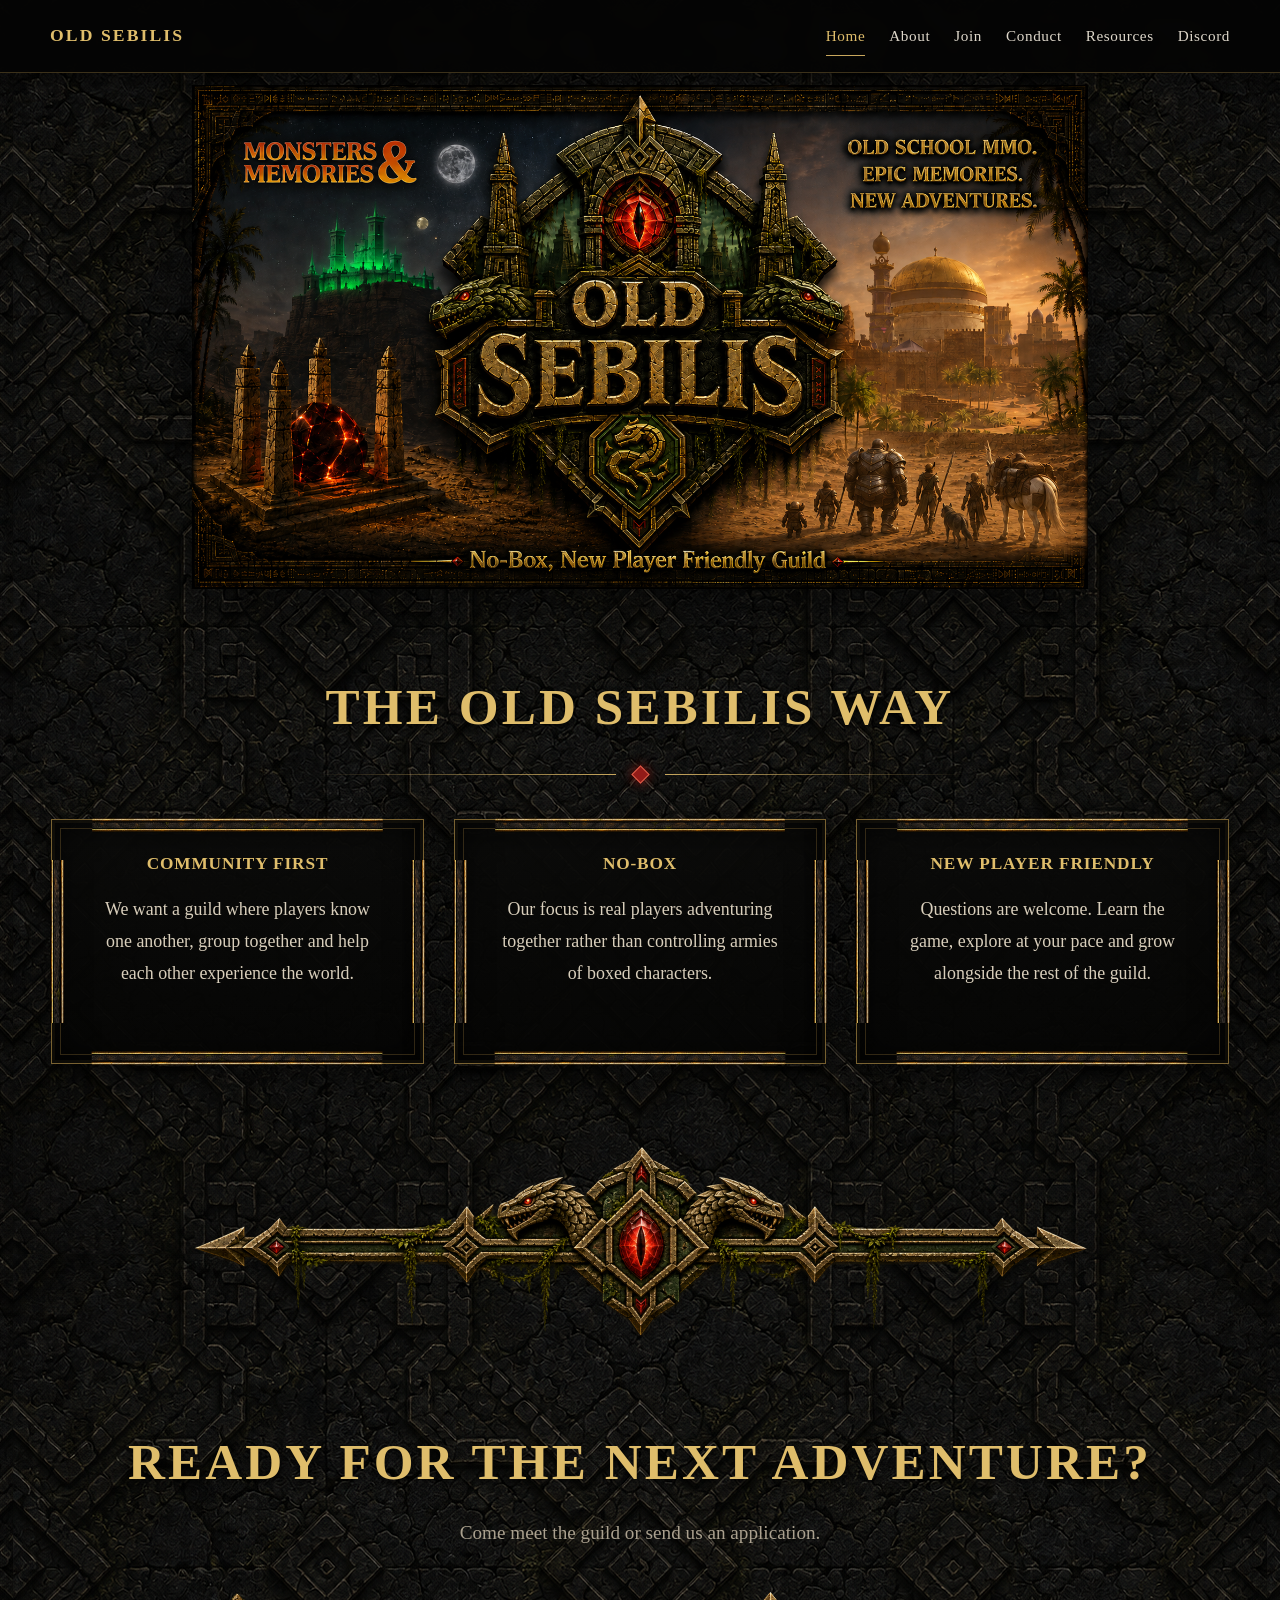
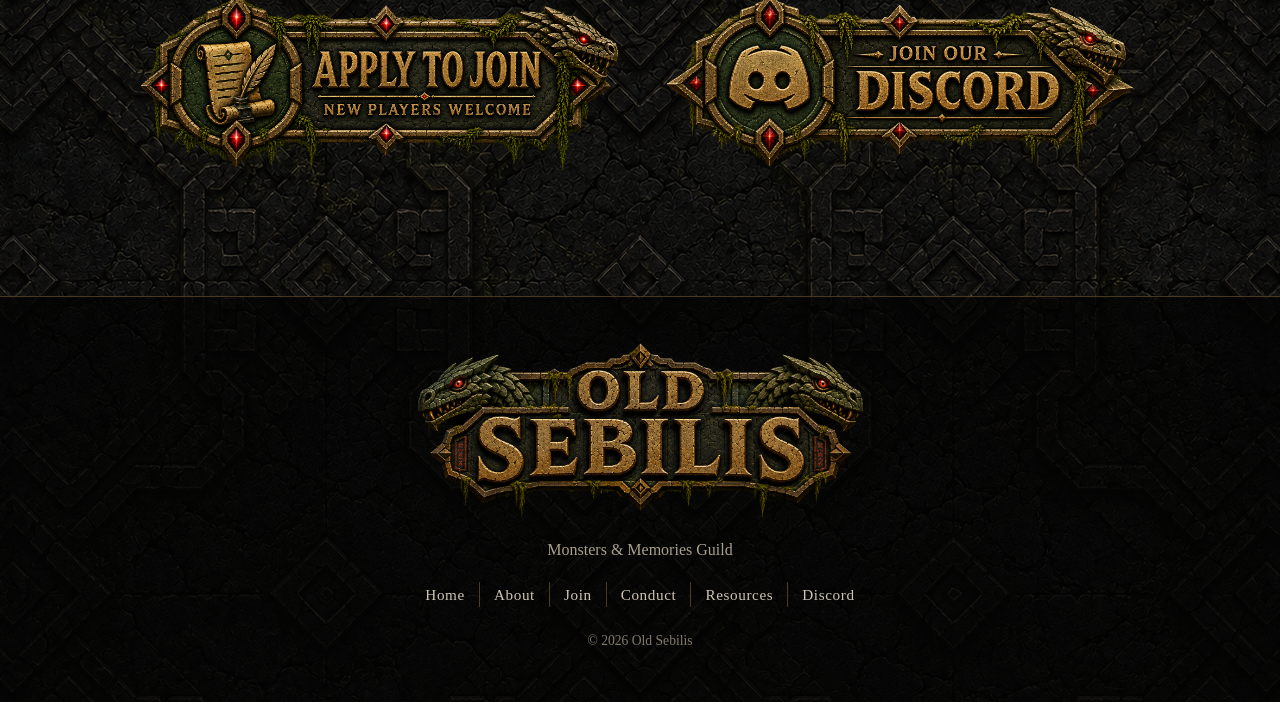
==== index.html @ 393e9c0b "Update index.html" ====
<!DOCTYPE html>
<html lang="en">
  <head>
    <meta charset="UTF-8">
    <meta name="viewport" content="width=device-width, initial-scale=1.0">
    <meta name="description" content="Old Sebilis is a no-box, new-player-friendly Monsters & Memories guild focused on community, adventure, exploration and old-school MMO gameplay.">
    <title>Old Sebilis | Monsters & Memories Guild</title>
    <link rel="stylesheet" href="css/style.css">
  </head>
  <body>
    <!-- =====================================================
     HEADER
===================================================== -->
    <header class="site-header">
      <div class="nav-wrap">
        <a class="brand" href="index.html"> OLD SEBILIS </a>
        <nav class="site-nav" aria-label="Main Navigation">
          <a href="index.html" class="active"> Home </a>
          <a href="about.html"> About </a>
          <a href="join.html"> Join </a>
          <a href="code-of-conduct.html"> Conduct </a>
          <a href="resources.html"> Resources </a>
          <a href="YOUR-DISCORD-INVITE" target="_blank" rel="noopener"> Discord </a>
        </nav>
      </div>
    </header>
    <!-- =====================================================
     HERO
===================================================== -->
    <section class="hero-section">
      <div class="hero-wrap">
        <img src="images/old-sebilis-homepage-logo-final.png" alt="Old Sebilis Monsters and Memories Guild" class="hero-image">
      </div>
    </section>
    <!-- =====================================================
     MAIN CONTENT
===================================================== -->
    <main class="site-main">
      <!-- =====================================================
     GUILD PHILOSOPHY
===================================================== -->
      <section class="content-section">
        <header class="text-heading">
          <h2> The Old Sebilis Way </h2>
          <div class="simple-gem-divider">
            <span></span>
          </div>
        </header>
        <div class="feature-grid">
          <!-- COMMUNITY FIRST -->
          <article class="stone-panel feature-panel">
            <!-- STRAIGHT BORDER PIECES -->
            <span class="panel-edge edge-top"></span>
            <span class="panel-edge edge-right"></span>
            <span class="panel-edge edge-bottom"></span>
            <span class="panel-edge edge-left"></span>
            <!-- CORNERS -->
            <span class="panel-corner corner-tl"></span>
            <span class="panel-corner corner-tr"></span>
            <span class="panel-corner corner-br"></span>
            <span class="panel-corner corner-bl"></span>
            <h3> Community First </h3>
            <p> We want a guild where players know one another, group together and help each other experience the world. </p>
          </article>
          <!-- NO-BOX -->
          <article class="stone-panel feature-panel">
            <!-- STRAIGHT BORDER PIECES -->
            <span class="panel-edge edge-top"></span>
            <span class="panel-edge edge-right"></span>
            <span class="panel-edge edge-bottom"></span>
            <span class="panel-edge edge-left"></span>
            <!-- CORNERS -->
            <span class="panel-corner corner-tl"></span>
            <span class="panel-corner corner-tr"></span>
            <span class="panel-corner corner-br"></span>
            <span class="panel-corner corner-bl"></span>
            <h3> No-Box </h3>
            <p> Our focus is real players adventuring together rather than controlling armies of boxed characters. </p>
          </article>
          <!-- NEW PLAYER FRIENDLY -->
          <article class="stone-panel feature-panel">
            <!-- STRAIGHT BORDER PIECES -->
            <span class="panel-edge edge-top"></span>
            <span class="panel-edge edge-right"></span>
            <span class="panel-edge edge-bottom"></span>
            <span class="panel-edge edge-left"></span>
            <!-- CORNERS -->
            <span class="panel-corner corner-tl"></span>
            <span class="panel-corner corner-tr"></span>
            <span class="panel-corner corner-br"></span>
            <span class="panel-corner corner-bl"></span>
            <h3> New Player Friendly </h3>
            <p> Questions are welcome. Learn the game, explore at your pace and grow alongside the rest of the guild. </p>
          </article>
        </div>
      </section>
      <!-- =====================================================
     LARGE DIVIDER
===================================================== -->
      <div class="major-divider">
        <img src="images/section-divider.png" alt="">
      </div>
      <!-- =====================================================
     JOIN
===================================================== -->
      <section class="content-section join-section">
        <header class="text-heading">
          <h2> Ready for the Next Adventure? </h2>
          <p> Come meet the guild or send us an application. </p>
        </header>
        <div class="action-grid">
          <!-- APPLY -->
          <a href="join.html" class="graphic-button">
            <img src="images/apply.png" alt="Apply to Join Old Sebilis">
          </a>
          <!-- DISCORD -->
          <a href="YOUR-DISCORD-INVITE" class="graphic-button" target="_blank" rel="noopener">
            <img src="images/discord.png" alt="Join the Old Sebilis Discord">
          </a>
        </div>
      </section>
    </main>
    <!-- =====================================================
     FOOTER
===================================================== -->
    <footer class="site-footer">
      <img src="images/name-wide.png" alt="Old Sebilis" class="footer-logo">
      <p class="footer-tagline"> Monsters &amp; Memories Guild </p>
      <nav class="footer-nav" aria-label="Footer Navigation">
        <a href="index.html"> Home </a>
        <a href="about.html"> About </a>
        <a href="join.html"> Join </a>
        <a href="code-of-conduct.html"> Conduct </a>
        <a href="resources.html"> Resources </a>
        <a href="YOUR-DISCORD-INVITE" target="_blank" rel="noopener"> Discord </a>
      </nav>
      <p class="copyright"> © <span data-year></span> Old Sebilis </p>
    </footer>
    <script src="js/site.js"></script>
  </body>
</html>
---- css/style.css ----
/* =========================================================VARIABLES========================================================= */
:root {
	--bg: #080807;
	--panel: rgba(8, 8, 7, 0.92);
	--text: #e3d8c4;
	--muted: #aaa08e;
	--gold: #c8a75d;
	--gold-bright: #dfbd6b;
	--gold-dark: #70592c;
	--red: #9f1d18;
	--max: 1180px;
}
/* =========================================================BASE========================================================= */
* {
	box-sizing: border-box;
}
html {
	scroll-behavior: smooth;
}
body {
	margin: 0;
	background-color: var(--bg);
	background-image:linear-gradient(rgba(0, 0, 0, 0.13),rgba(0, 0, 0, 0.13)),url("../images/background.png");
	background-repeat: repeat;
	background-position: top center;
	color: var(--text);
	font-family:Georgia,"Times New Roman",serif;
	line-height: 1.7;
}
img {
	max-width: 100%;
	display: block;
}
a {
	color: var(--gold);
}
/* =========================================================NAVIGATION========================================================= */
.site-header {
	position: sticky;
	top: 0;
	z-index: 100;
	background: rgba(5, 5, 5, 0.94);
	border-bottom:1px solid rgba(189, 153, 78, 0.3);
	box-shadow:0 5px 20px rgba(0, 0, 0, 0.55);
	backdrop-filter: blur(8px);
}
.nav-wrap {
	width: min(94%, var(--max));
	margin: auto;
	min-height: 72px;
	display: flex;
	justify-content: space-between;
	align-items: center;
	gap: 32px;
}
.brand {
	color: var(--gold-bright);
	text-decoration: none;
	font-size: 1.1rem;
	font-weight: bold;
	letter-spacing: 0.12em;
}
.site-nav {
	display: flex;
	align-items: center;
	gap: 24px;
}
.site-nav a {
	position: relative;
	color: #ded7ca;
	text-decoration: none;
	font-size: 0.95rem;
	letter-spacing: 0.04em;
	transition:color 0.2s ease;
}
.site-nav a:hover,.site-nav a.active {
	color: var(--gold-bright);
}
.site-nav a.active::after {
	content: "";
	position: absolute;
	left: 0;
	right: 0;
	bottom: -7px;
	height: 1px;
	background: var(--gold);
}
/* =========================================================HERO========================================================= */
.hero-section {
	width: 100%;
	padding:30px 18px 10px;
}
.hero-wrap {
	width:min(1600px, 98%);
	margin: auto;
}
.hero-image {
	width: 80%;
	height: auto;
	margin: auto;
	box-shadow:0 18px 60px rgba(0, 0, 0, 0.55);
}
/* =========================================================SHORTER LAPTOP SCREENS========================================================= */
@media (max-height: 900px) and (min-width: 801px) {
	.hero-section {
		padding-top: 12px;
		padding-bottom: 4px;
	}
	.hero-wrap {
		width:min(1180px, 90%);
	}
}
/* =========================================================VERY SHORT LAPTOP SCREENS========================================================= */
@media (max-height: 760px) and (min-width: 801px) {
	.hero-section {
		padding-top: 8px;
		padding-bottom: 0;
	}
	.hero-wrap {
		width:min(1020px, 84%);
	}
}
/* =========================================================MAIN========================================================= */
.site-main {
	width: 100%;
}
.content-section {
	width:min(92%, var(--max));
	margin: auto;
	padding:70px 0;
}
/* =========================================================ABOUT IMAGE HEADER========================================================= */
.section-heading-image {
	width:min(900px, 94%);
	margin:0 auto 36px;
}
/* =========================================================TEXT HEADINGS========================================================= */
.text-heading {
	text-align: center;
	margin-bottom: 38px;
}
.text-heading h2 {
	margin: 0;
	color: var(--gold-bright);
	font-size:clamp(2rem, 4vw, 3.25rem);
	text-transform: uppercase;
	letter-spacing: 0.06em;
	text-shadow:0 3px 6px rgba(0, 0, 0, 0.9);
}
.text-heading p {
    max-width: 680px;
    margin: 12px auto 0;
    color: var(--muted);
    font-size: 1.2rem;
}
/* =========================================================SMALL GEM DIVIDER========================================================= */
.simple-gem-divider {
	display: flex;
	align-items: center;
	width:min(650px, 80%);
	margin:18px auto 0;
	gap: 18px;
}
.simple-gem-divider::before,.simple-gem-divider::after {
	content: "";
	flex: 1;
	height: 1px;
	background:linear-gradient(90deg,transparent,var(--gold));
}
.simple-gem-divider::after {
	background:linear-gradient(90deg,var(--gold),transparent);
}
.simple-gem-divider span {
	width: 13px;
	height: 13px;
	background: #931b18;
	border:1px solid #dc604a;
	transform:rotate(45deg);
	box-shadow:0 0 12px rgba(190, 28, 22, 0.7);
}
/* =========================================================STONE PANELS========================================================= */
.stone-panel {
	position: relative;
	padding:40px 46px;
	background:linear-gradient(rgba(10, 10, 9, 0.93),rgba(5, 5, 4, 0.95));
	border:1px solid rgba(164, 132, 66, 0.72);
	box-shadow:inset 0 0 0 3px rgba(180, 145, 72, 0.06),inset 0 0 35px rgba(0, 0, 0, 0.95),0 12px 35px rgba(0, 0, 0, 0.5);
}
.stone-panel::before {
	content: "";
	position: absolute;
	inset: 8px;
	border:1px solid rgba(169, 134, 67, 0.28);
	pointer-events: none;
}
.stone-panel h2,.stone-panel h3 {
	position: relative;
	z-index: 2;
	color: var(--gold-bright);
	margin-top: 0;
	text-transform: uppercase;
	letter-spacing: 0.05em;
}
.stone-panel p {
	position: relative;
	z-index: 2;
	color: #d8cebb;
}
/* =========================================================PANEL BORDER ASSETS========================================================= */
.panel-corner,.panel-edge {
	position: absolute;
	pointer-events: none;
	z-index: 5;
}
/* CORNERS */
.panel-corner {
	width: 54px;
	height: 54px;
	background:url("../images/single-corner.png")center / containno-repeat;
}
.corner-tl {
	top: -7px;
	left: -7px;
}
.corner-tr {
	top: -7px;
	right: -7px;
	transform:rotate(90deg);
}
.corner-br {
	bottom: -7px;
	right: -7px;
	transform:rotate(180deg);
}
.corner-bl {
	bottom: -7px;
	left: -7px;
	transform:rotate(270deg);
}
/* =========================================================STRAIGHT BORDER ASSET========================================================= */
.panel-edge {
	background:url("../images/border-straight.png")center / 100% 100%no-repeat;
	z-index: 4;
}
/* TOP / BOTTOM */
.edge-top,.edge-bottom {
	left: 40px;
	right: 40px;
	height: 18px;
}
.edge-top {
	top: -4px;
}
.edge-bottom {
	bottom: -4px;
	transform:rotate(180deg);
}
/* LEFT / RIGHT */
.edge-left,.edge-right {
	top: 40px;
	bottom: 40px;
	width: 18px;
	background-image: none;
	overflow: hidden;
}
.edge-left {
	left: -4px;
}
.edge-right {
	right: -4px;
}
/*Rotate the horizontal border artwork vertically*/
.edge-left::before,.edge-right::before {
	content: "";
	position: absolute;
	top: 50%;
	left: 50%;
	width: 1000px;
	height: 18px;
	background:url("../images/border-straight.png")center / 100% 100%no-repeat;
	transform-origin: center;
	transform:translate(-50%, -50%)rotate(90deg);
}
/* =========================================================MAJOR DIVIDER========================================================= */
.major-divider {
	width:min(900px, 82%);
	margin:10px auto;
}
.major-divider img {
	width: 100%;
	height: auto;
}
/* =========================================================FEATURE CARDS========================================================= */
.feature-grid {
	display: grid;
	grid-template-columns:repeat(3, minmax(0, 1fr));
	gap: 30px;
	/*Makes all three cards the same height.*/
	align-items: stretch;
}
.feature-panel {
	min-height: 245px;
	display: flex;
	flex-direction: column;
	text-align: center;
	padding-top: 34px;
	padding-bottom: 34px;
}
.feature-panel h3 {
	margin:0 0 18px;
	font-size:clamp(1.05rem, 1.35vw, 1.35rem);
	line-height: 1.2;
	/*Keeps "New Player Friendly" level withthe other two headings on desktop.*/
	white-space: nowrap;
}
.feature-panel p {
	margin: 0;
	flex-grow: 1;
}
/* =========================================================OLD SEBILIS WIDE LOGO DIVIDER========================================================= */
.name-divider {
	width:min(900px, 85%);
	margin:20px auto 0;
}
.name-divider img {
	width: 100%;
	height: auto;
}
/* =========================================================JOIN SECTION========================================================= */
.join-section {
	text-align: center;
}
.action-grid {
	display: grid;
	grid-template-columns:repeat(2, minmax(0, 1fr));
	gap: 38px;
	align-items: center;
	width:min(1000px, 100%);
	margin: auto;
}
.graphic-button {
	display: block;
	transition:transform 0.2s ease,filter 0.2s ease;
}
.graphic-button:hover {
	transform:translateY(-4px)scale(1.015);
	filter:brightness(1.12);
}
.graphic-button img {
	width: 100%;
}
/* =========================================================FOOTER========================================================= */
.site-footer {
	margin-top: 50px;
	padding:45px 20px;
	text-align: center;
	background:rgba(4, 4, 4, 0.72);
	border-top:1px solid rgba(164, 132, 66, 0.4);
	color: var(--muted);
}
.footer-logo {
	width:min(450px, 70%);
	margin:0 auto 15px;
}
.site-footer p {
	margin:5px 0;
}
.footer-tagline {
	margin:8px 0 18px;
}
/* =========================================================FOOTER NAVIGATION========================================================= */
.footer-nav {
	display: flex;
	justify-content: center;
	align-items: center;
	flex-wrap: wrap;
	gap: 0;
	margin:18px auto 22px;
}
.footer-nav a {
	color: #cfc5b2;
	text-decoration: none;
	font-size: 0.95rem;
	letter-spacing: 0.04em;
	padding:0 14px;
	border-right:1px solid rgba(198, 170, 103, 0.35);
	transition:color 0.2s ease;
}
.footer-nav a:last-child {
	border-right: 0;
}
.footer-nav a:hover {
	color: var(--gold-bright);
}
.copyright {
	font-size: 0.85rem;
	opacity: 0.75;
}
/* =========================================================MOBILE========================================================= */
@media (max-width: 800px) {
	.nav-wrap {
		flex-direction: column;
		align-items: center;
		gap: 10px;
		padding:14px 0;
	}
	.site-nav {
		justify-content: center;
		gap: 14px;
		flex-wrap: wrap;
	}
	.hero-section {
		padding:15px 5px;
	}
	.hero-wrap {
		width: 100%;
	}
	.content-section {
		width: 90%;
		padding:48px 0;
	}
	.stone-panel {
		padding:34px 28px;
	}
	.feature-grid {
		grid-template-columns:1fr;
	}
	.feature-panel h3 {
		/*Allow longer headings to wrap againwhen the cards become single-column.*/
		white-space: normal;
	}
	.action-grid {
		grid-template-columns:1fr;
		gap: 24px;
	}
	.panel-corner {
		width: 44px;
		height: 44px;
	}
	.edge-top,.edge-bottom {
		left: 32px;
		right: 32px;
	}
	.edge-left,.edge-right {
		top: 32px;
		bottom: 32px;
	}
	.section-heading-image {
		width: 100%;
	}
	.major-divider {
		width: 100%;
	}
}
/* =========================================================VERY SMALL SCREENS========================================================= */
@media (max-width: 600px) {
	.footer-nav {
		row-gap: 10px;
	}
	.footer-nav a {
		padding:0 9px;
		font-size: 0.88rem;
	}
}
@media (max-width: 480px) {
	.site-nav {
		font-size: 0.86rem;
	}
	.stone-panel {
		padding:30px 22px;
	}
	.text-heading h2 {
		font-size: 1.8rem;
	}
}
/* =========================================================CODE OF CONDUCT PAGE========================================================= */
.conduct-title {
	margin: 0;
	color: var(--gold-bright);
	font-size:clamp(2.2rem, 5vw, 4rem);
	text-transform: uppercase;
	letter-spacing: 0.05em;
	text-shadow:0 3px 8px rgba(0, 0, 0, 0.9);
}
.conduct-intro {
	padding-top: 60px;
}
.conduct-list {
	position: relative;
	z-index: 2;
	margin:24px 0 0;
	padding-left: 0;
	list-style: none;
}
.conduct-list li {
	position: relative;
	margin:14px 0;
	padding-left: 28px;
	color: #d8cebb;
}
.conduct-list li::before {
	content: "◆";
	position: absolute;
	left: 2px;
	top: 0;
	color: #a52620;
	font-size: 0.8rem;
	text-shadow:0 0 8px rgba(190, 28, 22, 0.5);
}
.policy-link-wrap {
	position: relative;
	z-index: 2;
	margin:28px 0;
	text-align: center;
}
.policy-button {
	display: inline-block;
	padding:13px 24px;
	color: var(--gold-bright);
	background:linear-gradient(rgba(30, 25, 16, 0.96),rgba(13, 11, 8, 0.96));
	border:1px solid var(--gold-dark);
	text-decoration: none;
	text-transform: uppercase;
	letter-spacing: 0.05em;
	font-weight: bold;
	box-shadow:inset 0 0 12px rgba(205, 168, 88, 0.08),0 5px 15px rgba(0, 0, 0, 0.35);
	transition:transform 0.18s ease,color 0.18s ease,border-color 0.18s ease;
}
.policy-button:hover {
	transform:translateY(-2px);
	color: #f1d38a;
	border-color:var(--gold-bright);
}
.conduct-footer-cta {
	text-align: center;
	padding-top: 25px;
}
.conduct-footer-cta p {
	max-width: 650px;
	margin:25px auto;
	color: #d3c9b8;
}
/* =========================================================LARGER POLICY / PANEL BODY TEXT========================================================= */
.stone-panel p,.conduct-list li {
	font-size: 1.12rem;
	line-height: 1.8;
}
.stone-panel h2 {
	font-size: 1.8rem;
}
@media (max-width: 800px) {
	.conduct-title {
		font-size: 2rem;
	}
	.conduct-list li {
		padding-left: 24px;
	}
	.stone-panel p,.conduct-list li {
		font-size: 1.05rem;
		line-height: 1.75;
	}
	.stone-panel h2 {
		font-size: 1.55rem;
	}
}
/* =========================================================ABOUT PAGE HEADER========================================================= */
.about-page-header {
	width:min(1000px, 92%);
	margin:35px auto 10px;
	display: flex;
	align-items: center;
	justify-content: center;
	gap: 18px;
}
.about-header-image {
	width:min(620px, 68%);
	height: auto;
}
.about-header-crest {
	width: 85px;
	height: auto;
	flex-shrink: 0;
	filter:drop-shadow(0 8px 14px rgba(0, 0, 0, 0.65));
}
/* =========================================================ABOUT MAIN PANEL========================================================= */
.about-main-panel {
	width:min(100%, 1000px);
	margin:0 auto;
}
.about-main-panel h1 {
	position: relative;
	z-index: 2;
	margin:0 0 25px;
	color:var(--gold-bright);
	font-size:clamp(2rem, 4vw, 3rem);
	text-align: center;
	text-transform: uppercase;
	letter-spacing: 0.05em;
}
/* =========================================================ABOUT PAGE BODY TEXT========================================================= */
.about-main-panel p,.guild-values-list li {
	font-size: 1.12rem;
	line-height: 1.8;
}
/* =========================================================GUILD VALUES LIST========================================================= */
.guild-values-list {
	position: relative;
	z-index: 2;
	margin:26px 0 30px;
	padding: 0;
	list-style: none;
}
.guild-values-list li {
	position: relative;
	margin:13px 0;
	padding-left: 30px;
	color: #d8cebb;
}
.guild-values-list li::before {
	content: "◆";
	position: absolute;
	left: 3px;
	top: 0;
	color: #a52520;
	font-size: 0.82rem;
	text-shadow:0 0 8px rgba(190, 28, 22, 0.6);
}
/* =========================================================IMPORTANT ABOUT STATEMENT========================================================= */
.about-highlight {
	margin-top:32px !important;
	padding:20px 24px;
	text-align: center;
	color:#e6ca82 !important;
	font-size:1.25rem !important;
	font-style: italic;
	border-top:1px solid rgba(196, 155, 71, 0.35);
	border-bottom:1px solid rgba(196, 155, 71, 0.35);
	background:rgba(118, 27, 21, 0.08);
}
/* =========================================================ABOUT CLOSING========================================================= */
.about-closing-section {
	text-align: center;
	padding-top: 25px;
}
.about-closing-message {
	max-width: 820px;
	margin:30px auto;
	color: #ddd1bd;
	font-size: 1.25rem;
	line-height: 1.8;
}
.about-closing-logo {
	width:min(700px, 75%);
	margin:32px auto 0;
}
.about-closing-logo img {
	width: 100%;
}
/* =========================================================ABOUT PAGE TABLET========================================================= */
@media (max-width: 800px) {
	.about-page-header {
		width: 96%;
		gap: 10px;
		margin-top: 24px;
	}
	.about-header-image {
		width: 70%;
	}
	.about-header-crest {
		width: 58px;
	}
	.about-main-panel h1 {
		font-size: 1.9rem;
	}
}
/* =========================================================ABOUT PAGE PHONE========================================================= */
@media (max-width: 520px) {
	.about-page-header {
		gap: 6px;
	}
	.about-header-image {
		width: 72%;
	}
	.about-header-crest {
		width: 42px;
	}
	.about-main-panel h1 {
		font-size: 1.6rem;
	}
	.about-main-panel p,.guild-values-list li {
		font-size: 1.05rem;
	}
	.about-closing-message {
		font-size: 1.1rem;
	}
}
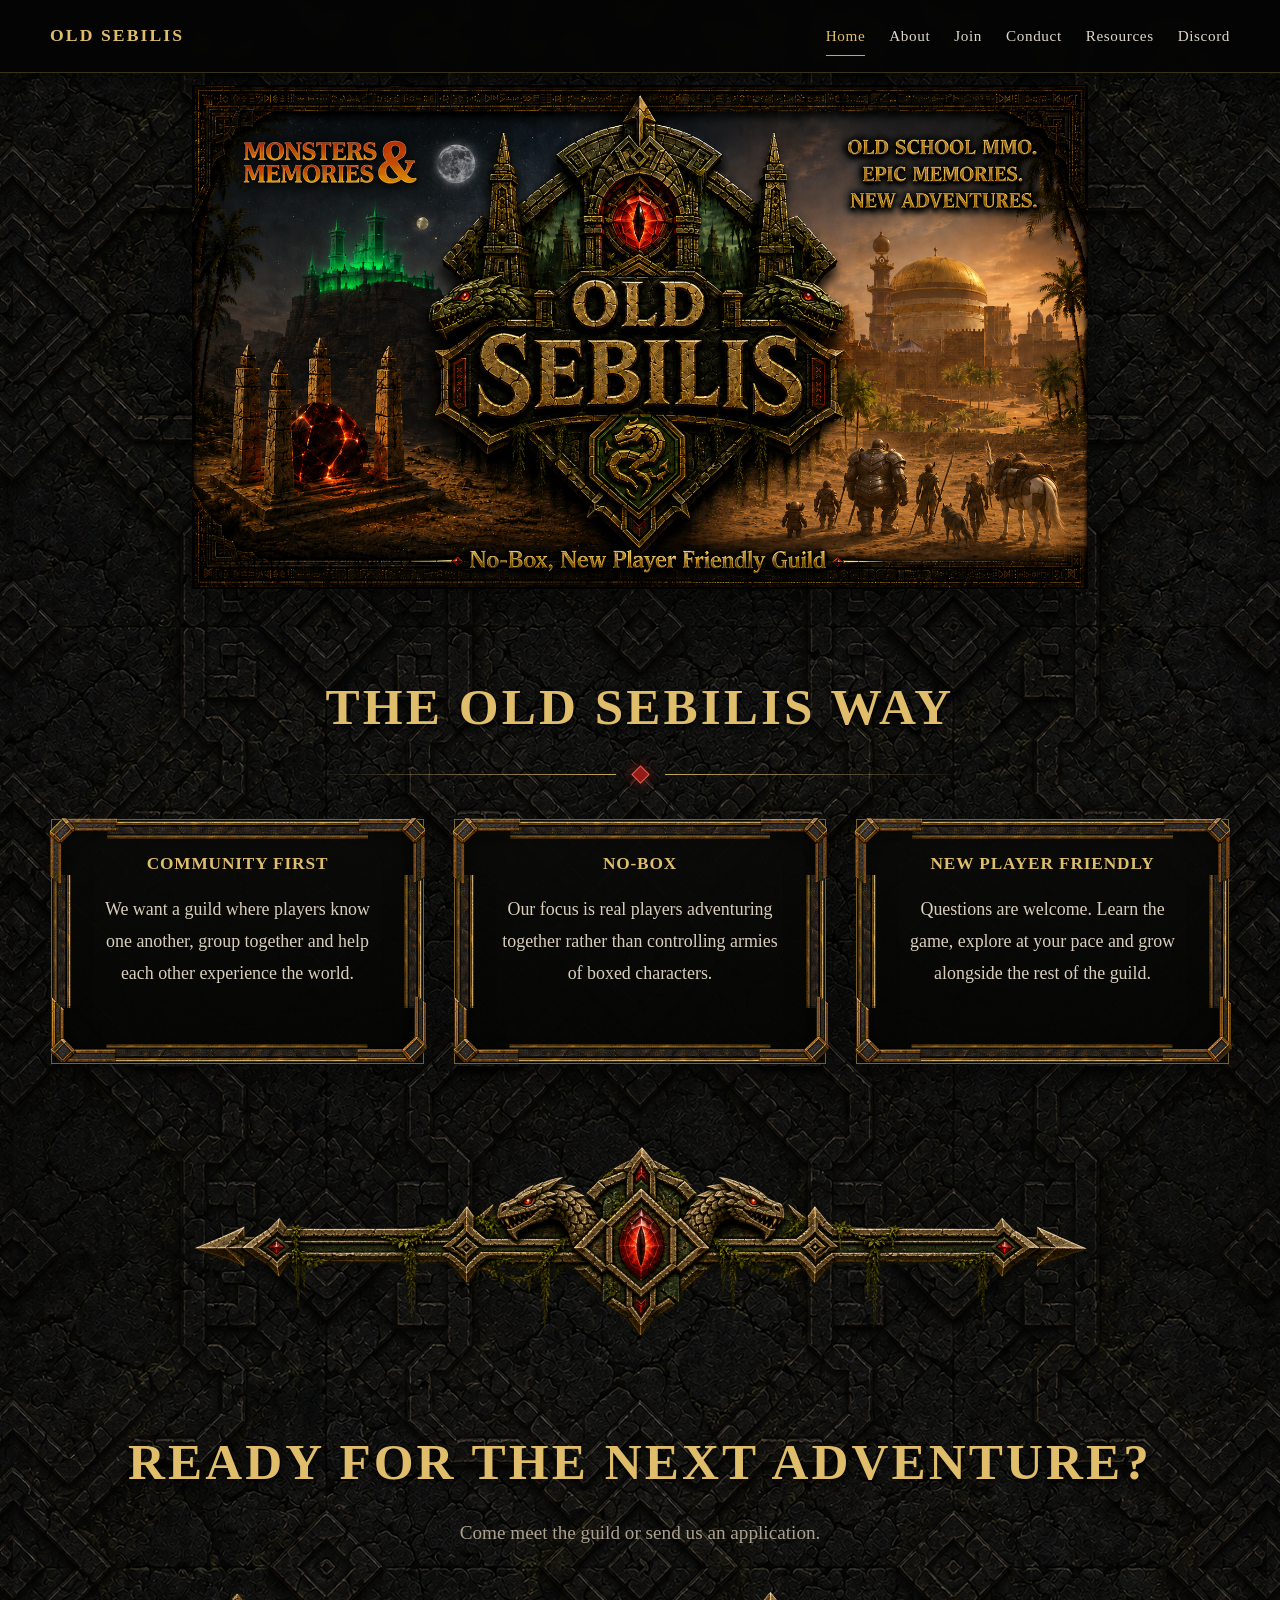
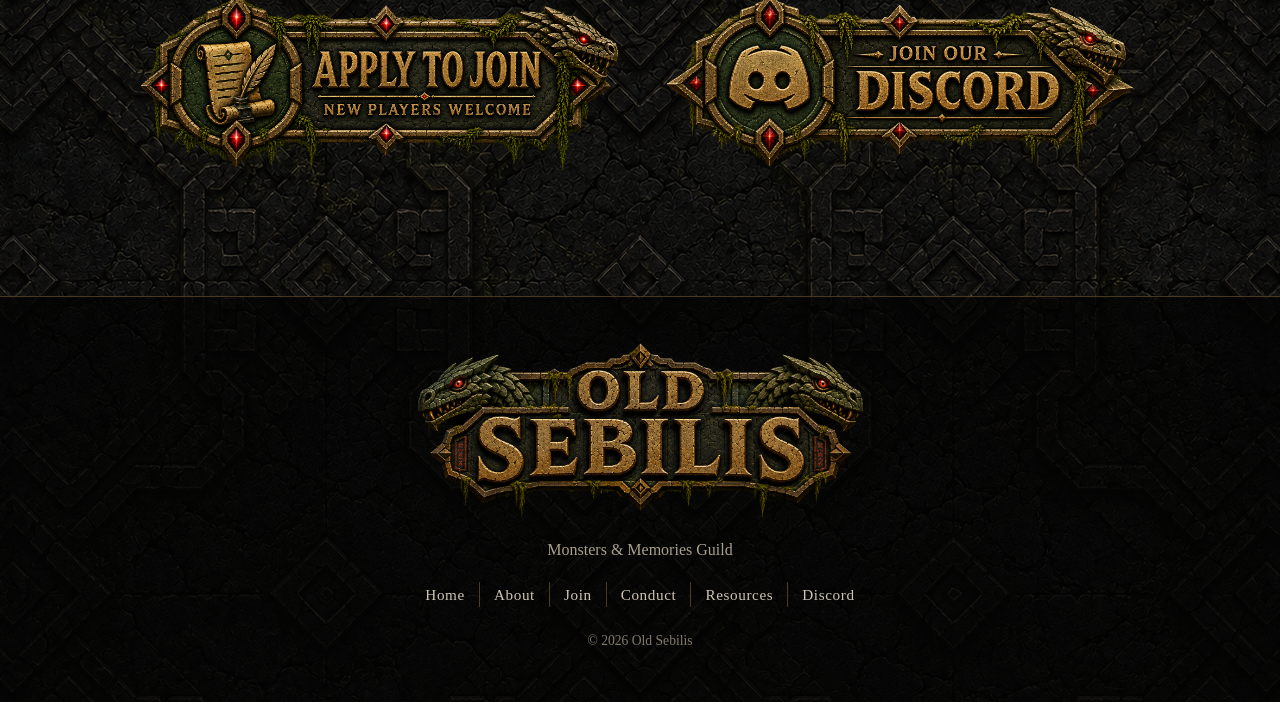
==== commit acc9c4bd: "Update index.html" ====
--- a/index.html
+++ b/index.html
@@ -20,7 +20,7 @@
           <a href="join.html"> Join </a>
           <a href="code-of-conduct.html"> Conduct </a>
           <a href="resources.html"> Resources </a>
-          <a href="YOUR-DISCORD-INVITE" target="_blank" rel="noopener"> Discord </a>
+          <a href="https://discord.gg/h9KaNJrc4" target="_blank" rel="noopener"> Discord </a>
         </nav>
       </div>
     </header>
@@ -114,7 +114,7 @@
             <img src="images/apply.png" alt="Apply to Join Old Sebilis">
           </a>
           <!-- DISCORD -->
-          <a href="YOUR-DISCORD-INVITE" class="graphic-button" target="_blank" rel="noopener">
+          <a href="https://discord.gg/h9KaNJrc4" class="graphic-button" target="_blank" rel="noopener">
             <img src="images/discord.png" alt="Join the Old Sebilis Discord">
           </a>
         </div>
@@ -132,7 +132,7 @@
         <a href="join.html"> Join </a>
         <a href="code-of-conduct.html"> Conduct </a>
         <a href="resources.html"> Resources </a>
-        <a href="YOUR-DISCORD-INVITE" target="_blank" rel="noopener"> Discord </a>
+        <a href="https://discord.gg/h9KaNJrc4" target="_blank" rel="noopener"> Discord </a>
       </nav>
       <p class="copyright"> © <span data-year></span> Old Sebilis </p>
     </footer>
--- a/css/style.css
+++ b/css/style.css
@@ -210,74 +210,80 @@
 .panel-corner,.panel-edge {
 	position: absolute;
 	pointer-events: none;
-	z-index: 5;
-}
-/* CORNERS */
+}
+/* =========================================================CORNERS========================================================= */
 .panel-corner {
-	width: 54px;
-	height: 54px;
-	background:url("../images/single-corner.png")center / containno-repeat;
+	width: 72px;
+	height: 72px;
+	background-size: contain;
+	background-position: center;
+	background-repeat: no-repeat;
+	z-index: 6;
 }
 .corner-tl {
-	top: -7px;
-	left: -7px;
+	top: -5px;
+	left: -5px;
+	background-image:url("../images/top-left.png");
 }
 .corner-tr {
-	top: -7px;
-	right: -7px;
-	transform:rotate(90deg);
+	top: -5px;
+	right: -5px;
+	background-image:url("../images/top-right.png");
+}
+.corner-bl {
+	bottom: -5px;
+	left: -5px;
+	background-image:url("../images/bottom-left.png");
 }
 .corner-br {
-	bottom: -7px;
-	right: -7px;
-	transform:rotate(180deg);
-}
-.corner-bl {
-	bottom: -7px;
-	left: -7px;
-	transform:rotate(270deg);
+	bottom: -5px;
+	right: -5px;
+	background-image:url("../images/bottom-right.png");
 }
 /* =========================================================STRAIGHT BORDER ASSET========================================================= */
 .panel-edge {
-	background:url("../images/border-straight.png")center / 100% 100%no-repeat;
-	z-index: 4;
+	z-index: 5;
 }
 /* TOP / BOTTOM */
 .edge-top,.edge-bottom {
-	left: 40px;
-	right: 40px;
-	height: 18px;
+	left: 55px;
+	right: 55px;
+	height: 24px;
+	background-image:url("../images/border-straight.png");
+	background-repeat: repeat-x;
+	background-size: auto 24px;
 }
 .edge-top {
-	top: -4px;
+	top: -2px;
 }
 .edge-bottom {
-	bottom: -4px;
-	transform:rotate(180deg);
+	bottom: -2px;
+	transform: rotate(180deg);
 }
 /* LEFT / RIGHT */
 .edge-left,.edge-right {
-	top: 40px;
-	bottom: 40px;
-	width: 18px;
-	background-image: none;
+	top: 55px;
+	bottom: 55px;
+	width: 24px;
 	overflow: hidden;
 }
 .edge-left {
-	left: -4px;
+	left: -2px;
 }
 .edge-right {
-	right: -4px;
-}
-/*Rotate the horizontal border artwork vertically*/
+	right: -2px;
+}
+/* Rotate the horizontal border artwork vertically */
 .edge-left::before,.edge-right::before {
 	content: "";
 	position: absolute;
 	top: 50%;
 	left: 50%;
 	width: 1000px;
-	height: 18px;
-	background:url("../images/border-straight.png")center / 100% 100%no-repeat;
+	height: 24px;
+	background-image:url("../images/border-straight.png");
+	background-repeat: repeat-x;
+	background-size: auto 24px;
 	transform-origin: center;
 	transform:translate(-50%, -50%)rotate(90deg);
 }
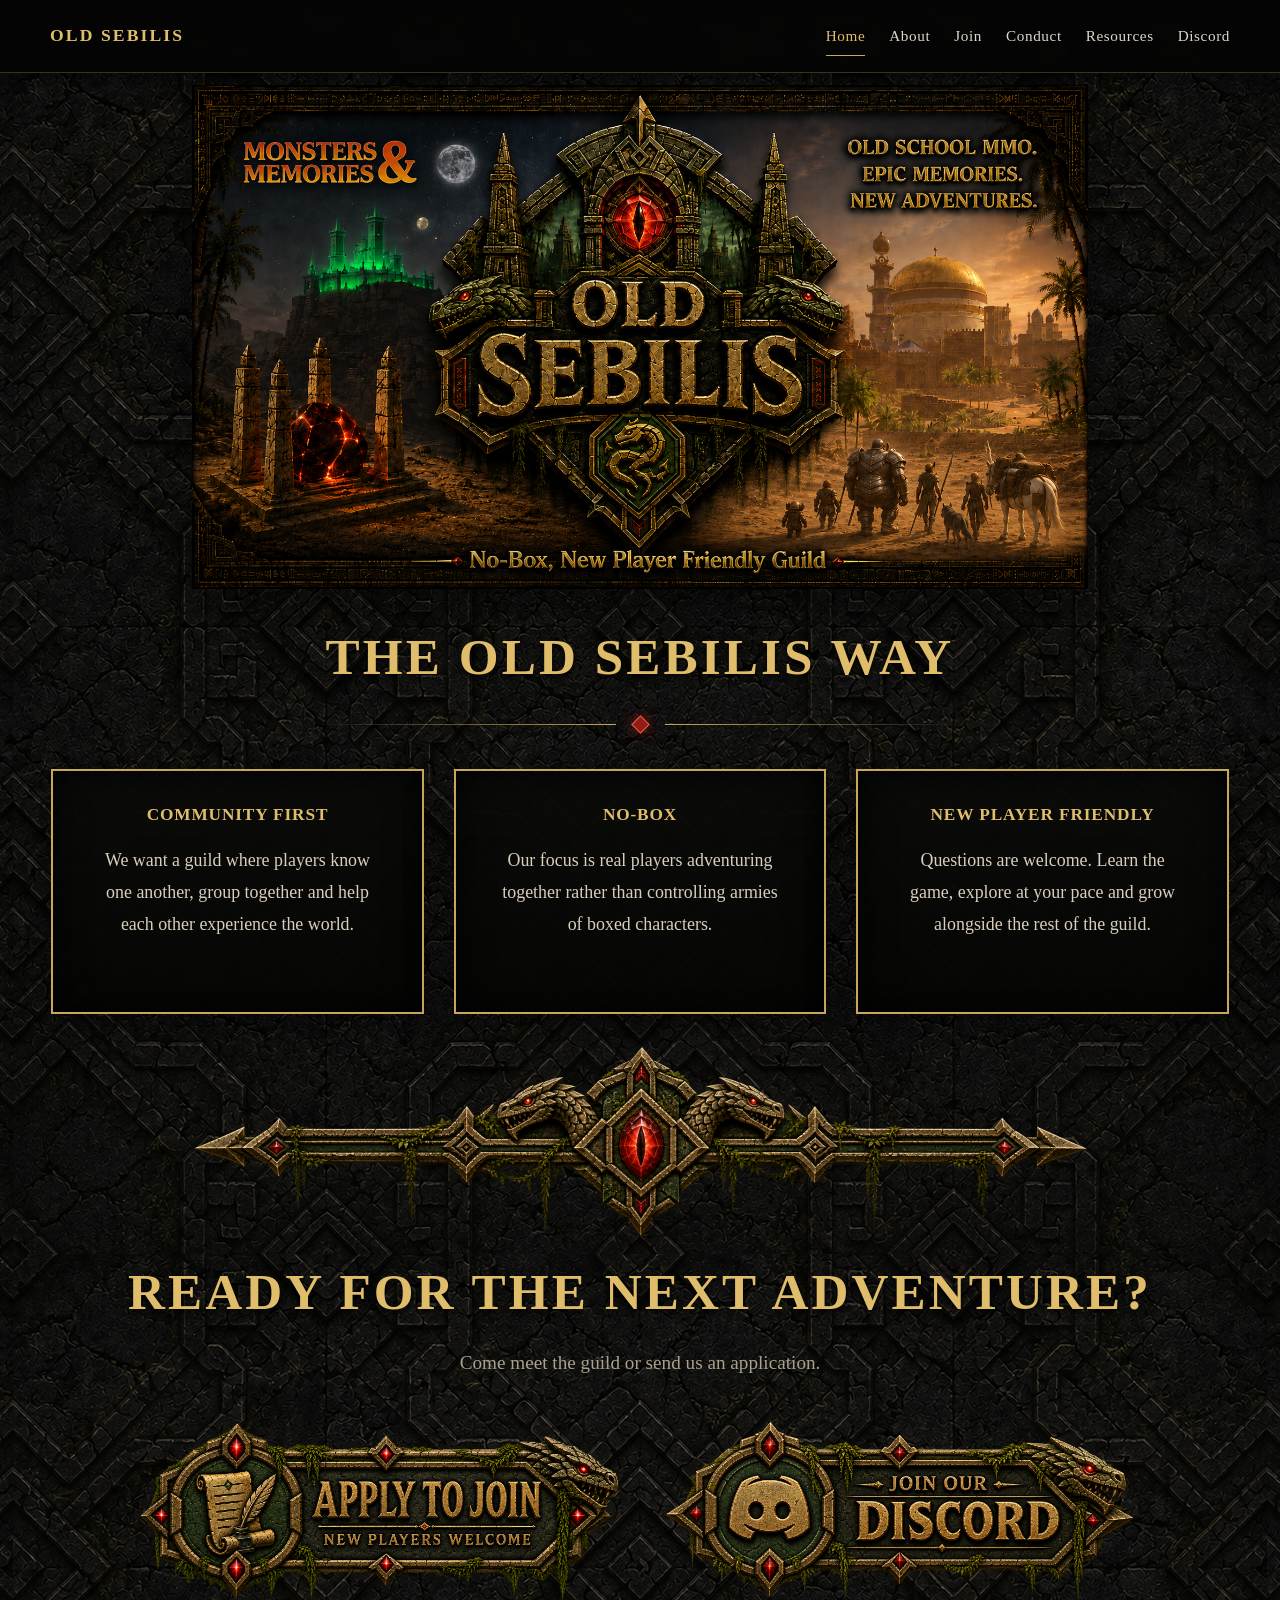
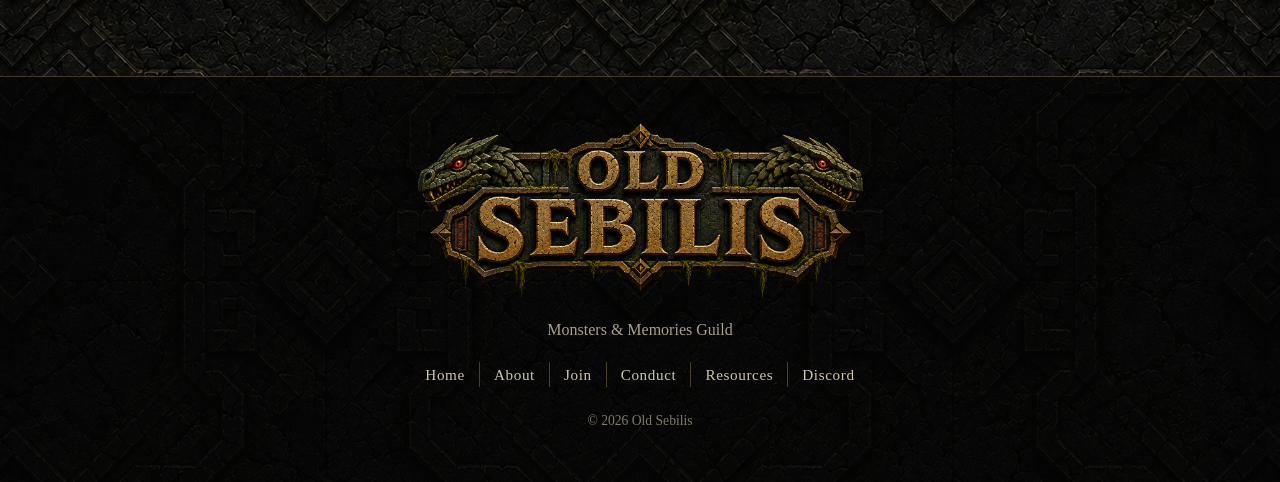
==== commit 314c6185: "Update index.html" ====
--- a/index.html
+++ b/index.html
@@ -49,11 +49,6 @@
         <div class="feature-grid">
           <!-- COMMUNITY FIRST -->
           <article class="stone-panel feature-panel">
-            <!-- STRAIGHT BORDER PIECES -->
-            <span class="panel-edge edge-top"></span>
-            <span class="panel-edge edge-right"></span>
-            <span class="panel-edge edge-bottom"></span>
-            <span class="panel-edge edge-left"></span>
             <!-- CORNERS -->
             <span class="panel-corner corner-tl"></span>
             <span class="panel-corner corner-tr"></span>
@@ -64,11 +59,6 @@
           </article>
           <!-- NO-BOX -->
           <article class="stone-panel feature-panel">
-            <!-- STRAIGHT BORDER PIECES -->
-            <span class="panel-edge edge-top"></span>
-            <span class="panel-edge edge-right"></span>
-            <span class="panel-edge edge-bottom"></span>
-            <span class="panel-edge edge-left"></span>
             <!-- CORNERS -->
             <span class="panel-corner corner-tl"></span>
             <span class="panel-corner corner-tr"></span>
@@ -79,11 +69,6 @@
           </article>
           <!-- NEW PLAYER FRIENDLY -->
           <article class="stone-panel feature-panel">
-            <!-- STRAIGHT BORDER PIECES -->
-            <span class="panel-edge edge-top"></span>
-            <span class="panel-edge edge-right"></span>
-            <span class="panel-edge edge-bottom"></span>
-            <span class="panel-edge edge-left"></span>
             <!-- CORNERS -->
             <span class="panel-corner corner-tl"></span>
             <span class="panel-corner corner-tr"></span>
--- a/css/style.css
+++ b/css/style.css
@@ -127,7 +127,7 @@
 .content-section {
 	width:min(92%, var(--max));
 	margin: auto;
-	padding:70px 0;
+	padding:20px 0;
 }
 /* =========================================================ABOUT IMAGE HEADER========================================================= */
 .section-heading-image {
@@ -180,117 +180,76 @@
 }
 /* =========================================================STONE PANELS========================================================= */
 .stone-panel {
-	position: relative;
-	padding:40px 46px;
-	background:linear-gradient(rgba(10, 10, 9, 0.93),rgba(5, 5, 4, 0.95));
-	border:1px solid rgba(164, 132, 66, 0.72);
-	box-shadow:inset 0 0 0 3px rgba(180, 145, 72, 0.06),inset 0 0 35px rgba(0, 0, 0, 0.95),0 12px 35px rgba(0, 0, 0, 0.5);
-}
-.stone-panel::before {
-	content: "";
-	position: absolute;
-	inset: 8px;
-	border:1px solid rgba(169, 134, 67, 0.28);
-	pointer-events: none;
+    position: relative;
+    padding: 40px 46px;
+    background:linear-gradient(rgba(10, 10, 9, 0.93),rgba(5, 5, 4, 0.95));
+    border: 2px solid var(--gold);
+    box-shadow:inset 0 0 35px rgba(0, 0, 0, 0.95),0 12px 35px rgba(0, 0, 0, 0.5);
 }
 .stone-panel h2,.stone-panel h3 {
-	position: relative;
-	z-index: 2;
-	color: var(--gold-bright);
-	margin-top: 0;
-	text-transform: uppercase;
-	letter-spacing: 0.05em;
+    position: relative;
+    z-index: 2;
+    color: var(--gold-bright);
+    margin-top: 0;
+    text-transform: uppercase;
+    letter-spacing: 0.05em;
 }
 .stone-panel p {
-	position: relative;
-	z-index: 2;
-	color: #d8cebb;
-}
-/* =========================================================PANEL BORDER ASSETS========================================================= */
-.panel-corner,.panel-edge {
-	position: absolute;
-	pointer-events: none;
-}
-/* =========================================================CORNERS========================================================= */
+    position: relative;
+    z-index: 2;
+    color: #d8cebb;
+}
+​
+/* =========================================================
+   PANEL CORNERS
+========================================================= */
+
 .panel-corner {
-	width: 72px;
-	height: 72px;
-	background-size: contain;
-	background-position: center;
-	background-repeat: no-repeat;
-	z-index: 6;
-}
+    position: absolute;
+
+    width: 54px;
+    height: 54px;
+
+    background-image: url("../images/single-corner.png");
+    background-size: contain;
+    background-repeat: no-repeat;
+    background-position: center;
+
+    pointer-events: none;
+
+    z-index: 6;
+}
+
 .corner-tl {
-	top: -5px;
-	left: -5px;
-	background-image:url("../images/top-left.png");
-}
+    top: -8px;
+    left: -8px;
+}
+
 .corner-tr {
-	top: -5px;
-	right: -5px;
-	background-image:url("../images/top-right.png");
-}
+    top: -8px;
+    right: -8px;
+
+    transform: rotate(90deg);
+}
+
+.corner-br {
+    bottom: -8px;
+    right: -8px;
+
+    transform: rotate(180deg);
+}
+
 .corner-bl {
-	bottom: -5px;
-	left: -5px;
-	background-image:url("../images/bottom-left.png");
-}
-.corner-br {
-	bottom: -5px;
-	right: -5px;
-	background-image:url("../images/bottom-right.png");
-}
-/* =========================================================STRAIGHT BORDER ASSET========================================================= */
-.panel-edge {
-	z-index: 5;
-}
-/* TOP / BOTTOM */
-.edge-top,.edge-bottom {
-	left: 55px;
-	right: 55px;
-	height: 24px;
-	background-image:url("../images/border-straight.png");
-	background-repeat: repeat-x;
-	background-size: auto 24px;
-}
-.edge-top {
-	top: -2px;
-}
-.edge-bottom {
-	bottom: -2px;
-	transform: rotate(180deg);
-}
-/* LEFT / RIGHT */
-.edge-left,.edge-right {
-	top: 55px;
-	bottom: 55px;
-	width: 24px;
-	overflow: hidden;
-}
-.edge-left {
-	left: -2px;
-}
-.edge-right {
-	right: -2px;
-}
-/* Rotate the horizontal border artwork vertically */
-.edge-left::before,.edge-right::before {
-	content: "";
-	position: absolute;
-	top: 50%;
-	left: 50%;
-	width: 1000px;
-	height: 24px;
-	background-image:url("../images/border-straight.png");
-	background-repeat: repeat-x;
-	background-size: auto 24px;
-	transform-origin: center;
-	transform:translate(-50%, -50%)rotate(90deg);
-}
+    bottom: -8px;
+    left: -8px;
+
+    transform: rotate(270deg);
+}
+
 /* =========================================================MAJOR DIVIDER========================================================= */
 .major-divider {
-	width:min(900px, 82%);
-	margin:10px auto;
+    width: min(900px, 82%);
+    margin: 10px auto 0;
 }
 .major-divider img {
 	width: 100%;
@@ -334,7 +293,8 @@
 }
 /* =========================================================JOIN SECTION========================================================= */
 .join-section {
-	text-align: center;
+    text-align: center;
+    padding-top: 10px;
 }
 .action-grid {
 	display: grid;
@@ -349,7 +309,7 @@
 	transition:transform 0.2s ease,filter 0.2s ease;
 }
 .graphic-button:hover {
-	transform:translateY(-4px)scale(1.015);
+	transform: translateY(-4px) scale(1.015);
 	filter:brightness(1.12);
 }
 .graphic-button img {
@@ -442,14 +402,6 @@
 	.panel-corner {
 		width: 44px;
 		height: 44px;
-	}
-	.edge-top,.edge-bottom {
-		left: 32px;
-		right: 32px;
-	}
-	.edge-left,.edge-right {
-		top: 32px;
-		bottom: 32px;
 	}
 	.section-heading-image {
 		width: 100%;
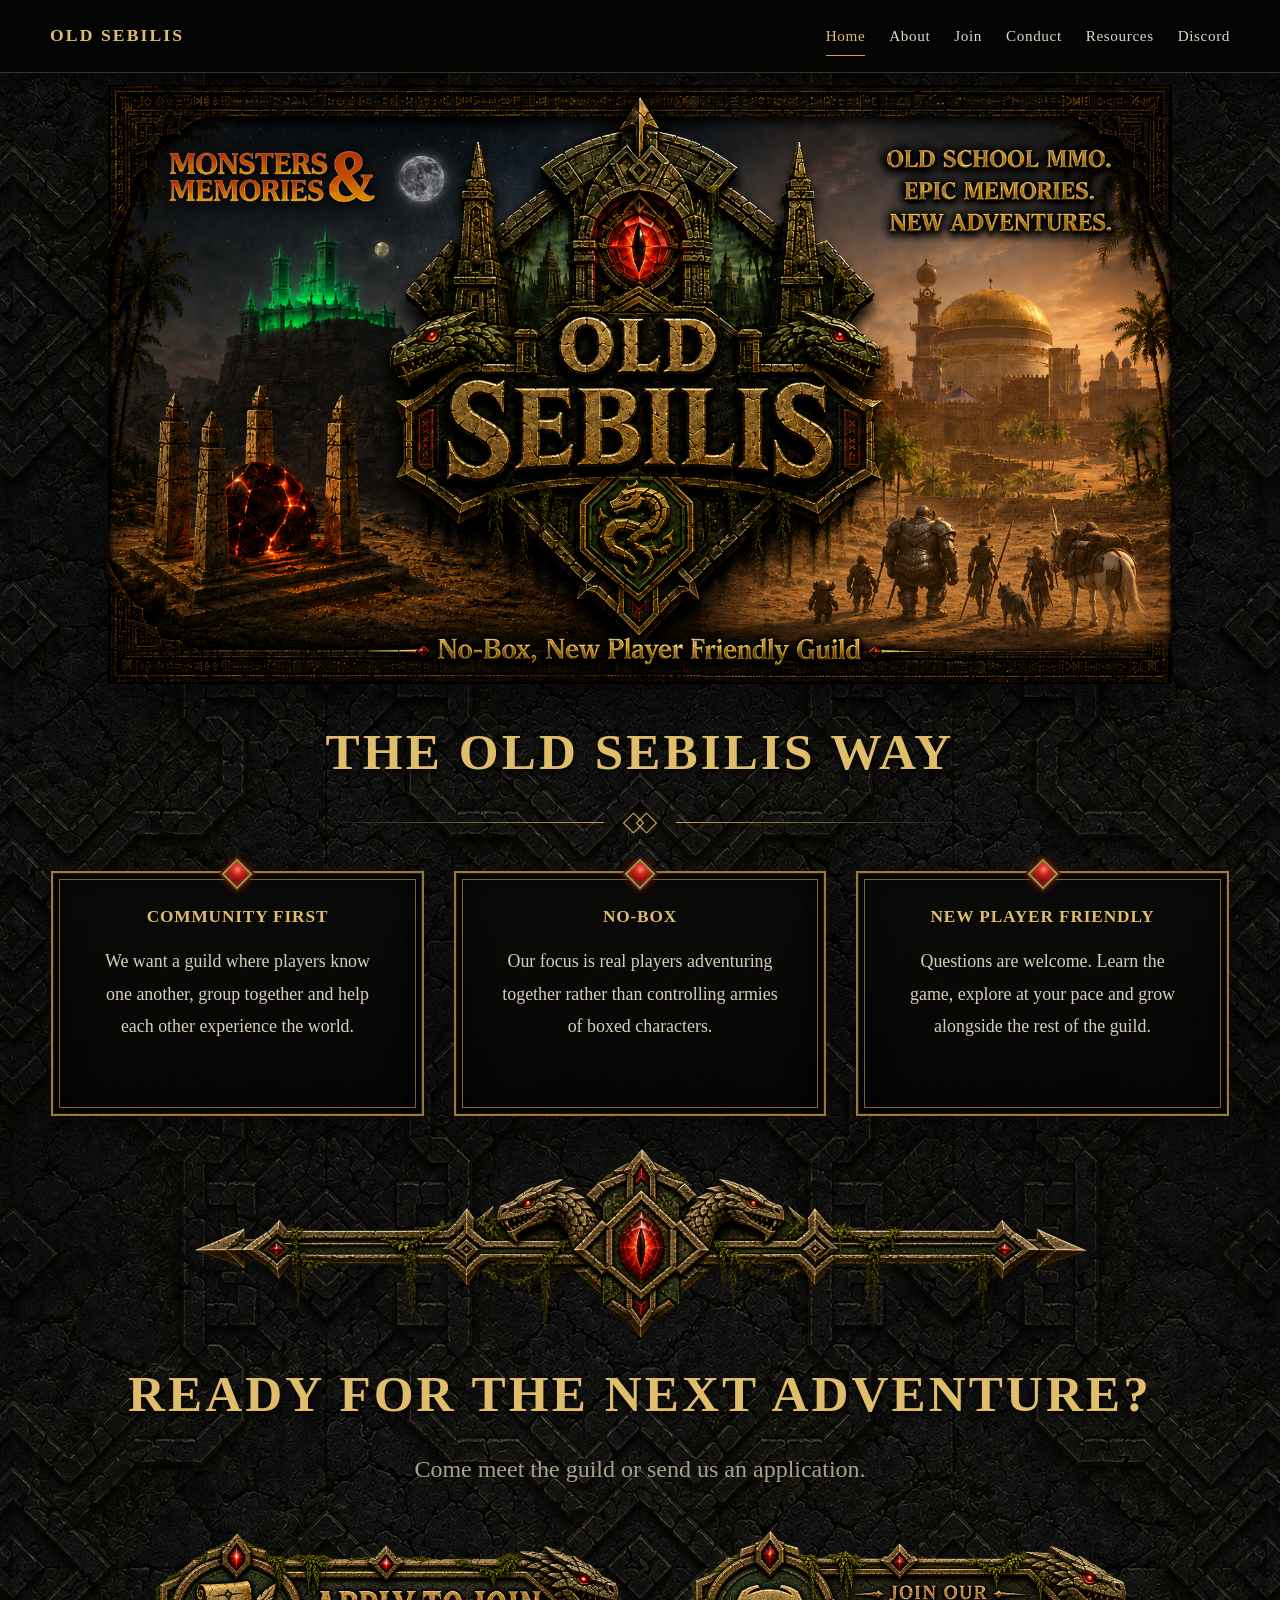
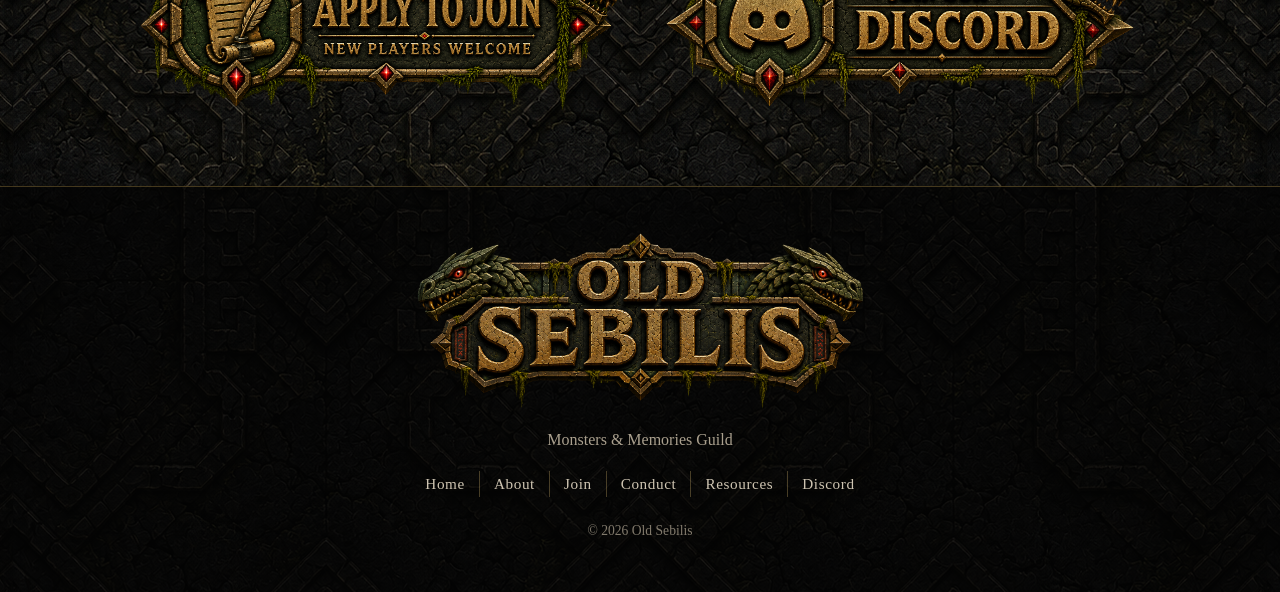
==== commit 854b6ceb: "Update index.html" ====
--- a/index.html
+++ b/index.html
@@ -20,7 +20,7 @@
           <a href="join.html"> Join </a>
           <a href="code-of-conduct.html"> Conduct </a>
           <a href="resources.html"> Resources </a>
-          <a href="https://discord.gg/h9KaNJrc4" target="_blank" rel="noopener"> Discord </a>
+          <a href="https://discord.gg/f4yXKyse3" target="_blank" rel="noopener"> Discord </a>
         </nav>
       </div>
     </header>
--- a/css/style.css
+++ b/css/style.css
@@ -71,7 +71,7 @@
 	text-decoration: none;
 	font-size: 0.95rem;
 	letter-spacing: 0.04em;
-	transition:color 0.2s ease;
+	transition: color 0.2s ease;
 }
 .site-nav a:hover,.site-nav a.active {
 	color: var(--gold-bright);
@@ -88,14 +88,14 @@
 /* =========================================================HERO========================================================= */
 .hero-section {
 	width: 100%;
-	padding:30px 18px 10px;
+	padding: 30px 18px 10px;
 }
 .hero-wrap {
-	width:min(1600px, 98%);
+	width: min(1600px, 98%);
 	margin: auto;
 }
 .hero-image {
-	width: 80%;
+	width: 95%;
 	height: auto;
 	margin: auto;
 	box-shadow:0 18px 60px rgba(0, 0, 0, 0.55);
@@ -107,7 +107,7 @@
 		padding-bottom: 4px;
 	}
 	.hero-wrap {
-		width:min(1180px, 90%);
+		width: min(1180px, 90%);
 	}
 }
 /* =========================================================VERY SHORT LAPTOP SCREENS========================================================= */
@@ -117,7 +117,7 @@
 		padding-bottom: 0;
 	}
 	.hero-wrap {
-		width:min(1020px, 84%);
+		width: min(1020px, 84%);
 	}
 }
 /* =========================================================MAIN========================================================= */
@@ -125,14 +125,14 @@
 	width: 100%;
 }
 .content-section {
-	width:min(92%, var(--max));
+	width: min(92%, var(--max));
 	margin: auto;
-	padding:20px 0;
+	padding: 20px 0;
 }
 /* =========================================================ABOUT IMAGE HEADER========================================================= */
 .section-heading-image {
-	width:min(900px, 94%);
-	margin:0 auto 36px;
+	width: min(900px, 94%);
+	margin: 0 auto 36px;
 }
 /* =========================================================TEXT HEADINGS========================================================= */
 .text-heading {
@@ -148,17 +148,17 @@
 	text-shadow:0 3px 6px rgba(0, 0, 0, 0.9);
 }
 .text-heading p {
-    max-width: 680px;
-    margin: 12px auto 0;
-    color: var(--muted);
-    font-size: 1.2rem;
-}
-/* =========================================================SMALL GEM DIVIDER========================================================= */
+	max-width: 680px;
+	margin: 12px auto 0;
+	color: var(--muted);
+	font-size: 1.5rem;
+}
+/* =========================================================ORNATE GOLD KNOT DIVIDER========================================================= */
 .simple-gem-divider {
 	display: flex;
 	align-items: center;
-	width:min(650px, 80%);
-	margin:18px auto 0;
+	width: min(650px, 80%);
+	margin: 18px auto 0;
 	gap: 18px;
 }
 .simple-gem-divider::before,.simple-gem-divider::after {
@@ -171,85 +171,81 @@
 	background:linear-gradient(90deg,var(--gold),transparent);
 }
 .simple-gem-divider span {
+	position: relative;
+	width: 36px;
+	height: 20px;
+	flex: 0 0 36px;
+	background: none;
+	border: none;
+	transform: none;
+	box-shadow: none;
+}
+.simple-gem-divider span::before,.simple-gem-divider span::after {
+	content: "";
+	position: absolute;
+	top: 50%;
 	width: 13px;
 	height: 13px;
-	background: #931b18;
-	border:1px solid #dc604a;
-	transform:rotate(45deg);
-	box-shadow:0 0 12px rgba(190, 28, 22, 0.7);
-}
-/* =========================================================STONE PANELS========================================================= */
+	border:1px solid var(--gold-bright);
+	box-shadow:0 0 5px rgba(223, 189, 107, 0.2);
+	transform:translateY(-50%)rotate(45deg);
+}
+.simple-gem-divider span::before {
+	left: 4px;
+}
+.simple-gem-divider span::after {
+	right: 4px;
+}
+
+/* =========================================================PANELS - CSS FANTASY FRAME========================================================= */
 .stone-panel {
-    position: relative;
-    padding: 40px 46px;
-    background:linear-gradient(rgba(10, 10, 9, 0.93),rgba(5, 5, 4, 0.95));
-    border: 2px solid var(--gold);
-    box-shadow:inset 0 0 35px rgba(0, 0, 0, 0.95),0 12px 35px rgba(0, 0, 0, 0.5);
+	position: relative;
+	padding: 40px 46px;
+	background:linear-gradient(rgba(10, 10, 9, 0.95),rgba(5, 5, 4, 0.97));
+	border:2px solid #9f7a35;
+	box-shadow:inset 0 0 0 1px rgba(224, 190, 108, 0.12),inset 0 0 30px rgba(0, 0, 0, 0.95),0 12px 35px rgba(0, 0, 0, 0.5);
+}
+/* =========================================================INNER GOLD FRAME LINE========================================================= */
+.stone-panel::before {
+	content: "";
+	position: absolute;
+	inset: 6px;
+	border:1px solid rgba(222, 183, 92, 0.55);
+	pointer-events: none;
+	z-index: 1;
+}
+/* =========================================================TOP-CENTER RED GEM========================================================= */
+.stone-panel::after {
+	content: "";
+	position: absolute;
+	width: 18px;
+	height: 18px;
+	top: -10px;
+	left: 50%;
+	transform:translateX(-50%)rotate(45deg);
+	background:radial-gradient(circle at 35% 30%,#ff8a70 0%,#d52821 28%,#8c120e 58%,#3e0504 100%);
+	border:2px solid #b78c43;
+	box-shadow:0 0 0 2px #33230f,0 0 10px rgba(180, 20, 15, 0.85),inset 0 0 5px rgba(255, 170, 130, 0.35);
+	z-index: 8;
+}
+/* =========================================================PANEL CONTENT========================================================= */
+.stone-panel > * {
+	position: relative;
+	z-index: 2;
 }
 .stone-panel h2,.stone-panel h3 {
-    position: relative;
-    z-index: 2;
-    color: var(--gold-bright);
-    margin-top: 0;
-    text-transform: uppercase;
-    letter-spacing: 0.05em;
+	color: var(--gold-bright);
+	margin-top: 0;
+	text-transform: uppercase;
+	letter-spacing: 0.05em;
 }
 .stone-panel p {
-    position: relative;
-    z-index: 2;
-    color: #d8cebb;
-}
-​
-/* =========================================================
-   PANEL CORNERS
-========================================================= */
-
-.panel-corner {
-    position: absolute;
-
-    width: 54px;
-    height: 54px;
-
-    background-image: url("../images/single-corner.png");
-    background-size: contain;
-    background-repeat: no-repeat;
-    background-position: center;
-
-    pointer-events: none;
-
-    z-index: 6;
-}
-
-.corner-tl {
-    top: -8px;
-    left: -8px;
-}
-
-.corner-tr {
-    top: -8px;
-    right: -8px;
-
-    transform: rotate(90deg);
-}
-
-.corner-br {
-    bottom: -8px;
-    right: -8px;
-
-    transform: rotate(180deg);
-}
-
-.corner-bl {
-    bottom: -8px;
-    left: -8px;
-
-    transform: rotate(270deg);
-}
-
+	color: #d8cebb;
+}
 /* =========================================================MAJOR DIVIDER========================================================= */
 .major-divider {
-    width: min(900px, 82%);
-    margin: 10px auto 0;
+	width: min(900px, 82%);
+	margin: 10px auto 0;
 }
 .major-divider img {
 	width: 100%;
@@ -260,7 +256,6 @@
 	display: grid;
 	grid-template-columns:repeat(3, minmax(0, 1fr));
 	gap: 30px;
-	/*Makes all three cards the same height.*/
 	align-items: stretch;
 }
 .feature-panel {
@@ -272,11 +267,15 @@
 	padding-bottom: 34px;
 }
 .feature-panel h3 {
-	margin:0 0 18px;
+	margin: 0 0 18px;
 	font-size:clamp(1.05rem, 1.35vw, 1.35rem);
 	line-height: 1.2;
-	/*Keeps "New Player Friendly" level withthe other two headings on desktop.*/
 	white-space: nowrap;
+}
+@media (max-width: 1100px) {
+    .feature-panel h3 {
+        font-size: 1rem;
+    }
 }
 .feature-panel p {
 	margin: 0;
@@ -284,8 +283,8 @@
 }
 /* =========================================================OLD SEBILIS WIDE LOGO DIVIDER========================================================= */
 .name-divider {
-	width:min(900px, 85%);
-	margin:20px auto 0;
+	width: min(900px, 85%);
+	margin: 20px auto 0;
 }
 .name-divider img {
 	width: 100%;
@@ -293,15 +292,15 @@
 }
 /* =========================================================JOIN SECTION========================================================= */
 .join-section {
-    text-align: center;
-    padding-top: 10px;
+	text-align: center;
+	padding-top: 10px;
 }
 .action-grid {
 	display: grid;
 	grid-template-columns:repeat(2, minmax(0, 1fr));
 	gap: 38px;
 	align-items: center;
-	width:min(1000px, 100%);
+	width: min(1000px, 100%);
 	margin: auto;
 }
 .graphic-button {
@@ -309,7 +308,7 @@
 	transition:transform 0.2s ease,filter 0.2s ease;
 }
 .graphic-button:hover {
-	transform: translateY(-4px) scale(1.015);
+	transform:translateY(-4px)scale(1.015);
 	filter:brightness(1.12);
 }
 .graphic-button img {
@@ -318,21 +317,21 @@
 /* =========================================================FOOTER========================================================= */
 .site-footer {
 	margin-top: 50px;
-	padding:45px 20px;
+	padding: 45px 20px;
 	text-align: center;
 	background:rgba(4, 4, 4, 0.72);
 	border-top:1px solid rgba(164, 132, 66, 0.4);
 	color: var(--muted);
 }
 .footer-logo {
-	width:min(450px, 70%);
-	margin:0 auto 15px;
+	width: min(450px, 70%);
+	margin: 0 auto 15px;
 }
 .site-footer p {
-	margin:5px 0;
+	margin: 5px 0;
 }
 .footer-tagline {
-	margin:8px 0 18px;
+	margin: 8px 0 18px;
 }
 /* =========================================================FOOTER NAVIGATION========================================================= */
 .footer-nav {
@@ -341,16 +340,16 @@
 	align-items: center;
 	flex-wrap: wrap;
 	gap: 0;
-	margin:18px auto 22px;
+	margin: 18px auto 22px;
 }
 .footer-nav a {
 	color: #cfc5b2;
 	text-decoration: none;
 	font-size: 0.95rem;
 	letter-spacing: 0.04em;
-	padding:0 14px;
+	padding: 0 14px;
 	border-right:1px solid rgba(198, 170, 103, 0.35);
-	transition:color 0.2s ease;
+	transition: color 0.2s ease;
 }
 .footer-nav a:last-child {
 	border-right: 0;
@@ -368,7 +367,7 @@
 		flex-direction: column;
 		align-items: center;
 		gap: 10px;
-		padding:14px 0;
+		padding: 14px 0;
 	}
 	.site-nav {
 		justify-content: center;
@@ -376,32 +375,27 @@
 		flex-wrap: wrap;
 	}
 	.hero-section {
-		padding:15px 5px;
+		padding: 15px 5px;
 	}
 	.hero-wrap {
 		width: 100%;
 	}
 	.content-section {
 		width: 90%;
-		padding:48px 0;
+		padding: 48px 0;
 	}
 	.stone-panel {
-		padding:34px 28px;
+		padding: 34px 28px;
 	}
 	.feature-grid {
-		grid-template-columns:1fr;
+		grid-template-columns: 1fr;
 	}
 	.feature-panel h3 {
-		/*Allow longer headings to wrap againwhen the cards become single-column.*/
 		white-space: normal;
 	}
 	.action-grid {
-		grid-template-columns:1fr;
+		grid-template-columns: 1fr;
 		gap: 24px;
-	}
-	.panel-corner {
-		width: 44px;
-		height: 44px;
 	}
 	.section-heading-image {
 		width: 100%;
@@ -416,7 +410,7 @@
 		row-gap: 10px;
 	}
 	.footer-nav a {
-		padding:0 9px;
+		padding: 0 9px;
 		font-size: 0.88rem;
 	}
 }
@@ -425,7 +419,7 @@
 		font-size: 0.86rem;
 	}
 	.stone-panel {
-		padding:30px 22px;
+		padding: 30px 22px;
 	}
 	.text-heading h2 {
 		font-size: 1.8rem;
@@ -446,13 +440,13 @@
 .conduct-list {
 	position: relative;
 	z-index: 2;
-	margin:24px 0 0;
+	margin: 24px 0 0;
 	padding-left: 0;
 	list-style: none;
 }
 .conduct-list li {
 	position: relative;
-	margin:14px 0;
+	margin: 14px 0;
 	padding-left: 28px;
 	color: #d8cebb;
 }
@@ -468,12 +462,12 @@
 .policy-link-wrap {
 	position: relative;
 	z-index: 2;
-	margin:28px 0;
+	margin: 28px 0;
 	text-align: center;
 }
 .policy-button {
 	display: inline-block;
-	padding:13px 24px;
+	padding: 13px 24px;
 	color: var(--gold-bright);
 	background:linear-gradient(rgba(30, 25, 16, 0.96),rgba(13, 11, 8, 0.96));
 	border:1px solid var(--gold-dark);
@@ -495,8 +489,10 @@
 }
 .conduct-footer-cta p {
 	max-width: 650px;
-	margin:25px auto;
-	color: #d3c9b8;
+	margin: 25px auto;
+	color: #debc6b;
+	font-size: 1.3rem;
+	line-height: 1.8;
 }
 /* =========================================================LARGER POLICY / PANEL BODY TEXT========================================================= */
 .stone-panel p,.conduct-list li {
@@ -523,15 +519,15 @@
 }
 /* =========================================================ABOUT PAGE HEADER========================================================= */
 .about-page-header {
-	width:min(1000px, 92%);
-	margin:35px auto 10px;
+	width: min(1000px, 92%);
+	margin: 35px auto 10px;
 	display: flex;
 	align-items: center;
 	justify-content: center;
 	gap: 18px;
 }
 .about-header-image {
-	width:min(620px, 68%);
+	width: min(620px, 68%);
 	height: auto;
 }
 .about-header-crest {
@@ -542,14 +538,14 @@
 }
 /* =========================================================ABOUT MAIN PANEL========================================================= */
 .about-main-panel {
-	width:min(100%, 1000px);
-	margin:0 auto;
+	width: min(100%, 1000px);
+	margin: 0 auto;
 }
 .about-main-panel h1 {
 	position: relative;
 	z-index: 2;
-	margin:0 0 25px;
-	color:var(--gold-bright);
+	margin: 0 0 25px;
+	color: var(--gold-bright);
 	font-size:clamp(2rem, 4vw, 3rem);
 	text-align: center;
 	text-transform: uppercase;
@@ -564,13 +560,13 @@
 .guild-values-list {
 	position: relative;
 	z-index: 2;
-	margin:26px 0 30px;
+	margin: 26px 0 30px;
 	padding: 0;
 	list-style: none;
 }
 .guild-values-list li {
 	position: relative;
-	margin:13px 0;
+	margin: 13px 0;
 	padding-left: 30px;
 	color: #d8cebb;
 }
@@ -586,7 +582,7 @@
 /* =========================================================IMPORTANT ABOUT STATEMENT========================================================= */
 .about-highlight {
 	margin-top:32px !important;
-	padding:20px 24px;
+	padding: 20px 24px;
 	text-align: center;
 	color:#e6ca82 !important;
 	font-size:1.25rem !important;
@@ -602,14 +598,14 @@
 }
 .about-closing-message {
 	max-width: 820px;
-	margin:30px auto;
+	margin: 30px auto;
 	color: #ddd1bd;
 	font-size: 1.25rem;
 	line-height: 1.8;
 }
 .about-closing-logo {
-	width:min(700px, 75%);
-	margin:32px auto 0;
+	width: min(700px, 75%);
+	margin: 32px auto 0;
 }
 .about-closing-logo img {
 	width: 100%;
@@ -652,3 +648,73 @@
 		font-size: 1.1rem;
 	}
 }
+/* =========================================================RESOURCES PAGE========================================================= */
+.resource-grid {
+	display: grid;
+	grid-template-columns:repeat(3, minmax(0, 1fr));
+	gap: 28px;
+	align-items: stretch;
+}
+.resource-card {
+	min-height: 315px;
+	display: flex;
+	flex-direction: column;
+	text-align: center;
+	padding: 32px 28px;
+}
+.resource-card h2 {
+	margin: 0 0 16px;
+	color: var(--gold-bright);
+	font-size:clamp(1.15rem, 1.4vw, 1.45rem);
+	line-height: 1.25;
+	text-transform: uppercase;
+	letter-spacing: 0.04em;
+}
+.resource-card p {
+	margin: 0 0 14px;
+	font-size: 1rem;
+	line-height: 1.65;
+}
+.resource-best-for {
+	margin-top:auto !important;
+	padding-top: 10px;
+	color: #cfc5b2;
+}
+.resource-best-for strong {
+	color: var(--gold-bright);
+}
+.resource-card .policy-button {
+	align-self: center;
+	margin-top: 16px;
+	padding: 10px 18px;
+	font-size: 0.85rem;
+}
+/* =========================================================RESOURCE PAGE CLOSING NOTE========================================================= */
+.resources-note {
+	text-align: center;
+	padding-top: 20px;
+}
+.resources-note p {
+	max-width: 850px;
+	margin: 26px auto 0;
+	color: #dfbd6b;
+	font-size: 1.05rem;
+	line-height: 1.8;
+}
+/* =========================================================RESOURCES - TABLET========================================================= */
+@media (max-width: 950px) {
+	.resource-grid {
+		grid-template-columns:repeat(2, minmax(0, 1fr));
+	}
+}
+/* =========================================================RESOURCES - MOBILE========================================================= */
+@media (max-width: 650px) {
+	.resource-grid {
+		grid-template-columns: 1fr;
+		gap: 24px;
+	}
+	.resource-card {
+		min-height: auto;
+		padding: 30px 24px;
+	}
+}
